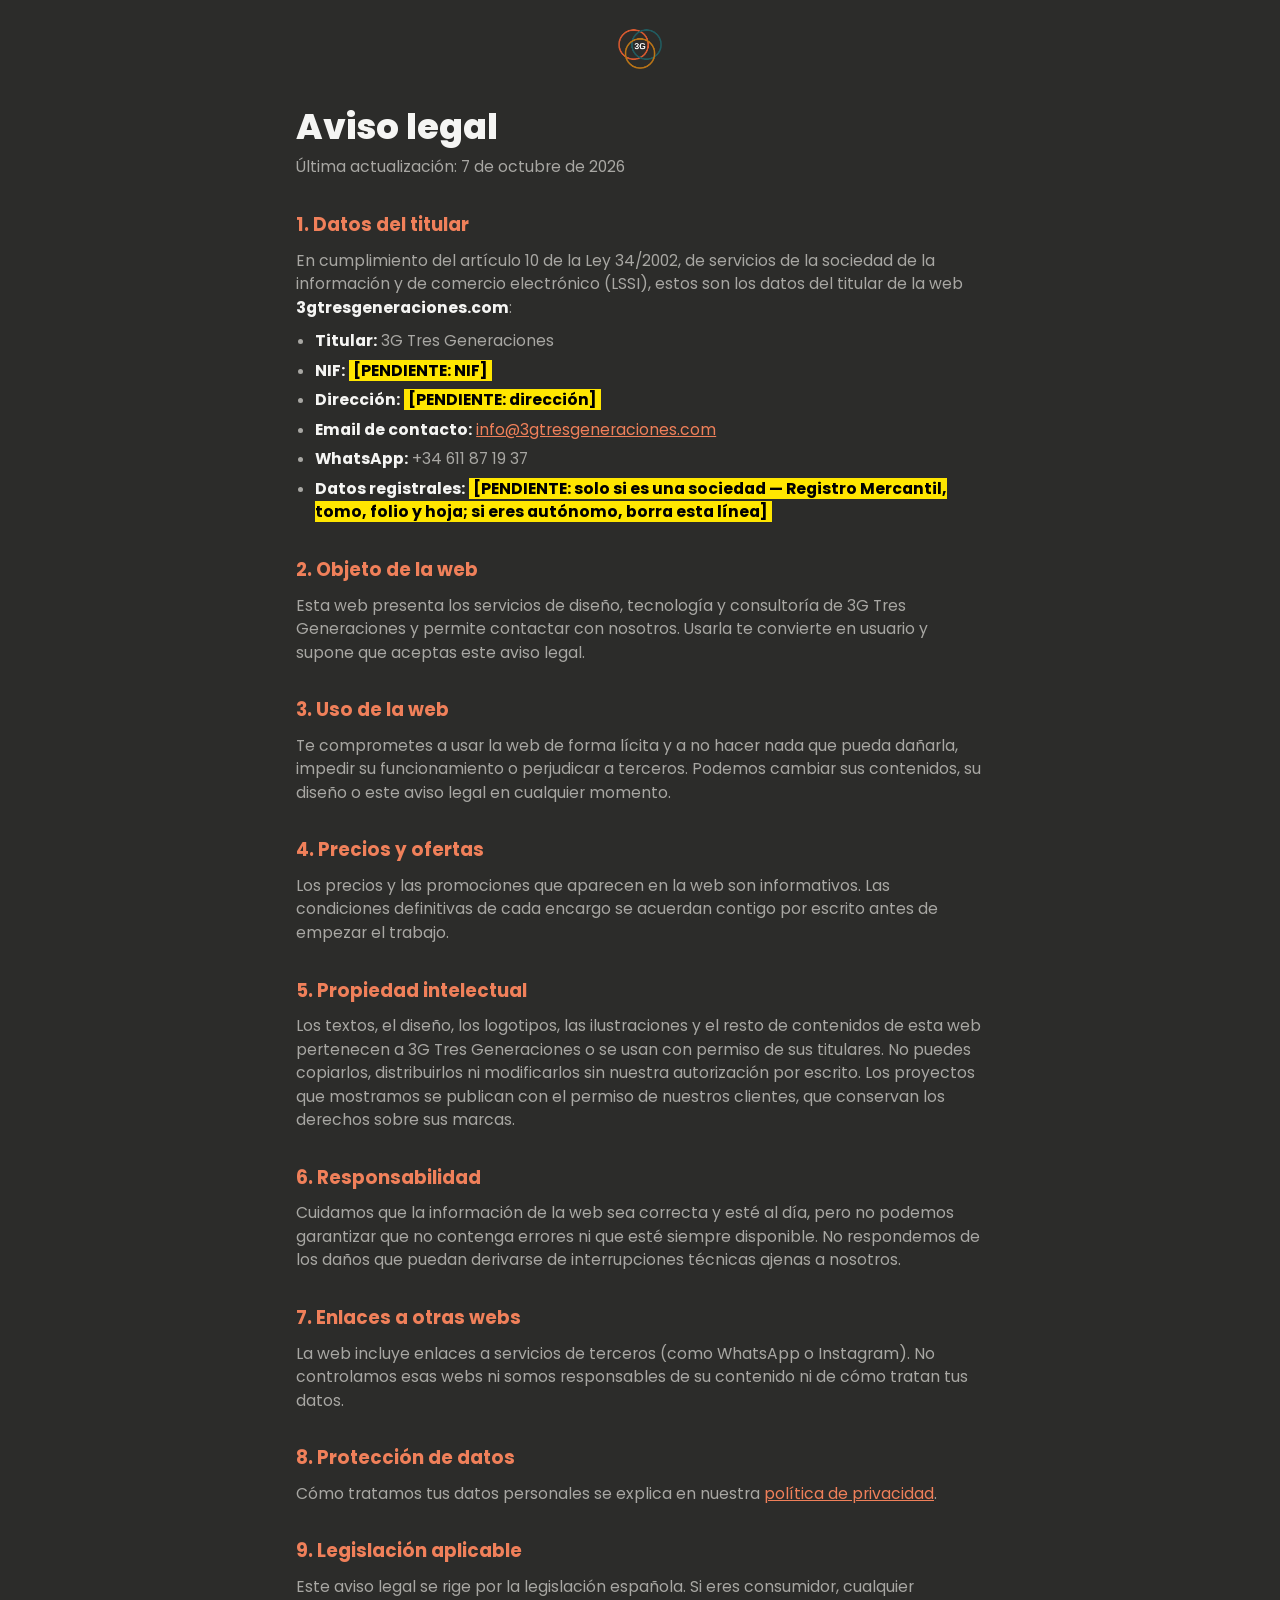
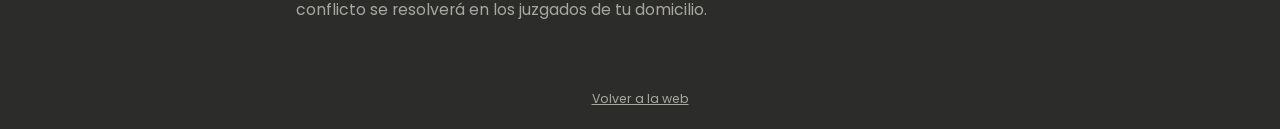
==== aviso-legal/index.html @ 4933120e "Add draft legal notice page (not linked yet; NIF and address pending) Co-Authored-By: Claude Opus 5." ====
<!-- 3G Tres Generaciones — Aviso legal -->
<!DOCTYPE html>
<html lang="es">
<head>
  <meta charset="UTF-8">
  <meta name="viewport" content="width=device-width, initial-scale=1.0">

  <title>Aviso legal | 3G Tres Generaciones</title>
  <meta name="description" content="Datos del titular y condiciones de uso de la web de 3G Tres Generaciones.">
  <link rel="canonical" href="https://3gtresgeneraciones.com/aviso-legal/">

  <!-- Favicon -->
  <link rel="icon" type="image/x-icon" href="/assets/favicon.ico">
  <link rel="icon" type="image/png" sizes="32x32" href="/assets/favicon-32.png">
  <link rel="apple-touch-icon" sizes="180x180" href="/assets/favicon-180.png">

  <!-- Fuentes -->
  <link rel="preconnect" href="https://fonts.googleapis.com">
  <link rel="preconnect" href="https://fonts.gstatic.com" crossorigin>
  <link href="https://fonts.googleapis.com/css2?family=Poppins:wght@400;500;600;700;800&display=swap" rel="stylesheet">

  <link rel="stylesheet" href="/diagnostico/diagnostico.css">
  <style>
    .legal { max-width: 720px; margin: 0 auto; padding: 16px 16px 48px; }
    .legal h1 { font-size: clamp(1.6rem, 6vw, 2.2rem); font-weight: 800; line-height: 1.15; margin-bottom: 8px; }
    .legal h2 { font-size: 1.15rem; font-weight: 700; margin: 32px 0 10px; color: var(--coral-claro); }
    .legal p, .legal li { color: var(--text-secondary); font-size: 0.98rem; }
    .legal p + p { margin-top: 10px; }
    .legal ul { padding-left: 1.2em; margin: 10px 0; }
    .legal li + li { margin-top: 6px; }
    .legal strong { color: var(--text-primary); }
    .legal a { color: var(--coral-claro); }
    .legal__fecha { font-size: 0.85rem; }
    .pendiente { background: #FFE600; color: #000; font-weight: 700; padding: 0 4px; }
  </style>
</head>
<body>

  <header class="dx-header">
    <a href="/" aria-label="Inicio — 3G Tres Generaciones">
      <img src="/assets/3G_logo_icono.png" alt="3G Tres Generaciones" class="dx-header__logo" width="60" height="60">
    </a>
  </header>

  <main class="legal">
    <h1>Aviso legal</h1>
    <p class="legal__fecha">Última actualización: 7 de octubre de 2026</p>

    <h2>1. Datos del titular</h2>
    <p>En cumplimiento del artículo 10 de la Ley 34/2002, de servicios de la sociedad de la información y de comercio electrónico (LSSI), estos son los datos del titular de la web <strong>3gtresgeneraciones.com</strong>:</p>
    <ul>
      <li><strong>Titular:</strong> 3G Tres Generaciones</li>
      <li><strong>NIF:</strong> <span class="pendiente">[PENDIENTE: NIF]</span></li>
      <li><strong>Dirección:</strong> <span class="pendiente">[PENDIENTE: dirección]</span></li>
      <li><strong>Email de contacto:</strong> <a href="mailto:info@3gtresgeneraciones.com">info@3gtresgeneraciones.com</a></li>
      <li><strong>WhatsApp:</strong> +34 611 87 19 37</li>
      <li><strong>Datos registrales:</strong> <span class="pendiente">[PENDIENTE: solo si es una sociedad — Registro Mercantil, tomo, folio y hoja; si eres autónomo, borra esta línea]</span></li>
    </ul>

    <h2>2. Objeto de la web</h2>
    <p>Esta web presenta los servicios de diseño, tecnología y consultoría de 3G Tres Generaciones y permite contactar con nosotros. Usarla te convierte en usuario y supone que aceptas este aviso legal.</p>

    <h2>3. Uso de la web</h2>
    <p>Te comprometes a usar la web de forma lícita y a no hacer nada que pueda dañarla, impedir su funcionamiento o perjudicar a terceros. Podemos cambiar sus contenidos, su diseño o este aviso legal en cualquier momento.</p>

    <h2>4. Precios y ofertas</h2>
    <p>Los precios y las promociones que aparecen en la web son informativos. Las condiciones definitivas de cada encargo se acuerdan contigo por escrito antes de empezar el trabajo.</p>

    <h2>5. Propiedad intelectual</h2>
    <p>Los textos, el diseño, los logotipos, las ilustraciones y el resto de contenidos de esta web pertenecen a 3G Tres Generaciones o se usan con permiso de sus titulares. No puedes copiarlos, distribuirlos ni modificarlos sin nuestra autorización por escrito. Los proyectos que mostramos se publican con el permiso de nuestros clientes, que conservan los derechos sobre sus marcas.</p>

    <h2>6. Responsabilidad</h2>
    <p>Cuidamos que la información de la web sea correcta y esté al día, pero no podemos garantizar que no contenga errores ni que esté siempre disponible. No respondemos de los daños que puedan derivarse de interrupciones técnicas ajenas a nosotros.</p>

    <h2>7. Enlaces a otras webs</h2>
    <p>La web incluye enlaces a servicios de terceros (como WhatsApp o Instagram). No controlamos esas webs ni somos responsables de su contenido ni de cómo tratan tus datos.</p>

    <h2>8. Protección de datos</h2>
    <p>Cómo tratamos tus datos personales se explica en nuestra <a href="/privacidad/">política de privacidad</a>.</p>

    <h2>9. Legislación aplicable</h2>
    <p>Este aviso legal se rige por la legislación española. Si eres consumidor, cualquier conflicto se resolverá en los juzgados de tu domicilio.</p>
  </main>

  <footer class="dx-pie">
    <a href="/">Volver a la web</a>
  </footer>

</body>
</html>
---- diagnostico/diagnostico.css ----
/* =========================================================
   3G Tres Generaciones — Diagnóstico gratis
   Hoja propia y ligera (la página no carga style.css).
   Mismos colores y tipografía que la web principal.
   ========================================================= */

:root {
  --bg-dark: #2C2C2A;
  --coral: #D85A30;
  --coral-claro: #F0805A;
  --petroleo: #215C60;
  --nombre: #2FA8A3; /* petróleo claro para el nombre del negocio: contraste 4,8:1 sobre --bg-dark */
  --text-primary: #F5F5F3;
  --text-secondary: #A8A7A3;
  --step-bg: #3A3A37;
  --borde: rgba(245, 245, 243, 0.14);
  --error: #FF8A80;

  --radius-lg: 28px;
  --radius-md: 20px;

  --font: 'Poppins', -apple-system, BlinkMacSystemFont, 'Segoe UI', sans-serif;
}

* {
  box-sizing: border-box;
}

html {
  -webkit-text-size-adjust: 100%;
}

body {
  margin: 0;
  min-height: 100vh;
  min-height: 100dvh;
  display: flex;
  flex-direction: column;
  font-family: var(--font);
  background: var(--bg-dark);
  color: var(--text-primary);
  line-height: 1.5;
  overflow-x: hidden;
}

h1, h2, h3, p {
  margin: 0;
}

a {
  color: inherit;
}

[hidden] {
  display: none !important;
}

/* ---------- Cabecera mínima ---------- */
.dx-header {
  display: flex;
  justify-content: center;
  padding: 18px 16px 6px;
  padding-top: max(18px, env(safe-area-inset-top));
}

.dx-header__logo {
  width: 60px;
  height: 60px;
  border-radius: 50%;
}

/* ---------- Contenedor ---------- */
.dx {
  flex: 1;
  width: 100%;
  max-width: 540px;
  margin: 0 auto;
  padding: 12px 16px 32px;
}

/* ---------- Barra: volver + progreso ---------- */
.dx-barra {
  display: flex;
  align-items: center;
  gap: 12px;
  margin-bottom: 28px;
}

.dx-volver {
  flex-shrink: 0;
  width: 44px;
  height: 44px;
  display: inline-flex;
  align-items: center;
  justify-content: center;
  border-radius: 50%;
  border: 1px solid var(--borde);
  background: transparent;
  color: var(--text-primary);
  cursor: pointer;
}

.dx-volver:hover,
.dx-volver:focus-visible {
  border-color: var(--coral);
  color: var(--coral-claro);
}

.dx-progreso {
  flex: 1;
  height: 8px;
  border-radius: 999px;
  background: var(--step-bg);
  overflow: hidden;
}

.dx-progreso__relleno {
  height: 100%;
  width: 0;
  border-radius: inherit;
  background: var(--coral);
  transition: width 0.3s ease;
}

.dx-progreso__texto {
  flex-shrink: 0;
  min-width: 3.2em;
  text-align: right;
  font-size: 0.8rem;
  color: var(--text-secondary);
}

/* ---------- Pantallas ---------- */
.dx-pantalla {
  display: flex;
  flex-direction: column;
  gap: 20px;
  animation: dx-entrar 0.25s ease;
}

@keyframes dx-entrar {
  from { opacity: 0; transform: translateY(8px); }
  to { opacity: 1; transform: none; }
}

@media (prefers-reduced-motion: reduce) {
  .dx-pantalla { animation: none; }
  .dx-progreso__relleno { transition: none; }
}

.dx-pantalla--inicio,
.dx-pantalla--gracias {
  padding-top: 6vh;
  text-align: center;
  align-items: center;
}

.dx-titulo {
  font-size: clamp(1.75rem, 7.5vw, 2.5rem);
  font-weight: 800;
  line-height: 1.15;
  letter-spacing: -0.01em;
}

.dx-subtitulo {
  font-size: 1.05rem;
  color: var(--text-secondary);
  max-width: 30em;
}

.dx-subtitulo strong {
  color: var(--text-primary);
}

.dx-nota {
  font-size: 0.82rem;
  color: var(--text-secondary);
}

.dx-pregunta {
  display: block;
  font-size: clamp(1.3rem, 5.5vw, 1.6rem);
  font-weight: 700;
  line-height: 1.25;
}

[tabindex="-1"]:focus {
  outline: none;
}

/* ---------- Botones ---------- */
.dx-btn {
  display: inline-flex;
  align-items: center;
  justify-content: center;
  gap: 10px;
  width: 100%;
  min-height: 58px;
  padding: 14px 28px;
  border: none;
  border-radius: 999px;
  background: var(--coral);
  color: #fff;
  font-family: var(--font);
  font-size: 1.05rem;
  font-weight: 600;
  text-decoration: none;
  cursor: pointer;
  box-shadow: 0 8px 24px rgba(216, 90, 48, 0.35);
  transition: transform 0.2s ease, box-shadow 0.2s ease, opacity 0.2s ease;
}

.dx-btn:hover,
.dx-btn:focus-visible {
  transform: translateY(-2px);
  box-shadow: 0 12px 28px rgba(216, 90, 48, 0.45);
}

.dx-btn:focus-visible,
.dx-opcion:focus-visible,
.dx-volver:focus-visible,
.dx-input:focus-visible {
  outline: 3px solid var(--coral-claro);
  outline-offset: 2px;
}

.dx-btn[disabled] {
  opacity: 0.6;
  cursor: wait;
  transform: none;
}

.dx-btn--whatsapp {
  background: #25D366;
  color: #0B3B1F;
  box-shadow: 0 8px 24px rgba(37, 211, 102, 0.35);
}

.dx-btn--whatsapp:hover,
.dx-btn--whatsapp:focus-visible {
  box-shadow: 0 12px 28px rgba(37, 211, 102, 0.45);
}

.dx-btn__icono {
  width: 22px;
  height: 22px;
  fill: currentColor;
  flex-shrink: 0;
}

/* ---------- Opciones (respuestas) ---------- */
.dx-opciones {
  display: grid;
  gap: 12px;
}

.dx-opcion {
  width: 100%;
  min-height: 62px;
  padding: 14px 20px;
  border: 2px solid var(--borde);
  border-radius: var(--radius-md);
  background: var(--step-bg);
  color: var(--text-primary);
  font-family: var(--font);
  font-size: 1.08rem;
  font-weight: 600;
  text-align: left;
  cursor: pointer;
  transition: border-color 0.15s ease, background 0.15s ease;
}

.dx-opcion:hover {
  border-color: rgba(216, 90, 48, 0.6);
}

.dx-opcion[aria-pressed="true"] {
  border-color: var(--coral);
  background: rgba(216, 90, 48, 0.18);
}

/* ---------- Campos de formulario ---------- */
.dx-form-negocio,
.dx-form {
  display: flex;
  flex-direction: column;
  gap: 18px;
}

.dx-campo {
  display: flex;
  flex-direction: column;
  gap: 6px;
}

.dx-campo > label {
  font-size: 0.95rem;
  font-weight: 600;
}

.dx-opcional {
  font-weight: 400;
  color: var(--text-secondary);
}

.dx-input {
  width: 100%;
  min-height: 56px;
  padding: 12px 16px;
  border: 2px solid var(--borde);
  border-radius: 16px;
  background: var(--step-bg);
  color: var(--text-primary);
  font-family: var(--font);
  font-size: 1.05rem; /* >= 16px: evita el zoom automático en iOS */
}

.dx-input::placeholder {
  color: rgba(168, 167, 163, 0.6);
}

.dx-input:focus {
  border-color: var(--coral);
}

.dx-input[aria-invalid="true"] {
  border-color: var(--error);
}

.dx-error {
  font-size: 0.85rem;
  color: var(--error);
}

.dx-campo--check {
  display: grid;
  grid-template-columns: auto 1fr;
  align-items: start;
  column-gap: 12px;
  row-gap: 6px;
}

.dx-campo--check input {
  width: 24px;
  height: 24px;
  margin: 2px 0 0;
  accent-color: var(--coral);
  cursor: pointer;
}

.dx-campo--check label {
  font-size: 0.82rem;
  font-weight: 400;
  color: var(--text-secondary);
  line-height: 1.5;
  cursor: pointer;
}

.dx-campo--check label a {
  color: var(--coral-claro);
  text-decoration: underline;
}

.dx-campo--check .dx-error {
  grid-column: 2;
}

.dx-trampa {
  position: absolute;
  left: -10000px;
  width: 1px;
  height: 1px;
  overflow: hidden;
}

/* ---------- Resultado ---------- */
.dx-resultado__negocio {
  font-size: clamp(1.75rem, 8vw, 2.3rem);
  line-height: 1.15;
  overflow-wrap: anywhere;
}

.dx-resultado {
  display: flex;
  flex-direction: column;
  gap: 14px;
}

.dx-linea {
  padding: 18px 20px;
  border-radius: var(--radius-md);
  background: var(--step-bg);
  font-size: 1.02rem;
  color: var(--text-secondary);
}

.dx-cifra {
  display: block;
  margin: 4px 0;
  font-size: 1.55rem;
  font-weight: 800;
  line-height: 1.2;
  color: var(--coral-claro);
}

.dx-linea--dinero {
  background: var(--petroleo);
  color: rgba(245, 245, 243, 0.85);
}

.dx-linea__clientes {
  font-weight: 600;
  color: #fff;
}

.dx-cifra--dinero {
  margin: 8px 0 0;
  font-size: 2.2rem;
  color: #fff;
}

.dx-pantalla[data-pantalla="resultado"] > .dx-nota {
  margin-top: -8px;
}

/* ---------- El caramelo ---------- */
.dx-caramelo {
  display: flex;
  flex-direction: column;
  gap: 14px;
  margin-top: 12px;
  padding: 24px 20px;
  border: 2px solid var(--coral);
  border-radius: var(--radius-lg);
  color: var(--text-secondary);
}

.dx-caramelo__titulo {
  font-size: 1.25rem;
  font-weight: 700;
  line-height: 1.3;
  color: var(--text-primary);
  overflow-wrap: anywhere;
}

/* ---------- Nombre del negocio (título del resultado y caramelo) ---------- */
.dx-nombre {
  font-family: 'Playfair Display', Georgia, serif;
  font-style: italic;
  font-weight: 700;
  color: var(--nombre);
}

.dx-caramelo__nombre {
  font-size: 1.3em;
}

.dx-gracias__nombre {
  font-size: 1.2em;
}

/* ---------- Pie ---------- */
.dx-pie {
  padding: 20px 16px;
  padding-bottom: max(20px, env(safe-area-inset-bottom));
  text-align: center;
  font-size: 0.78rem;
}

.dx-pie a {
  color: var(--text-secondary);
}

@media (min-width: 768px) {
  .dx {
    padding-top: 24px;
  }

  .dx-btn {
    width: auto;
    min-width: 280px;
    align-self: center;
  }

  .dx-pantalla--inicio .dx-btn,
  .dx-pantalla--gracias .dx-btn {
    align-self: center;
  }
}
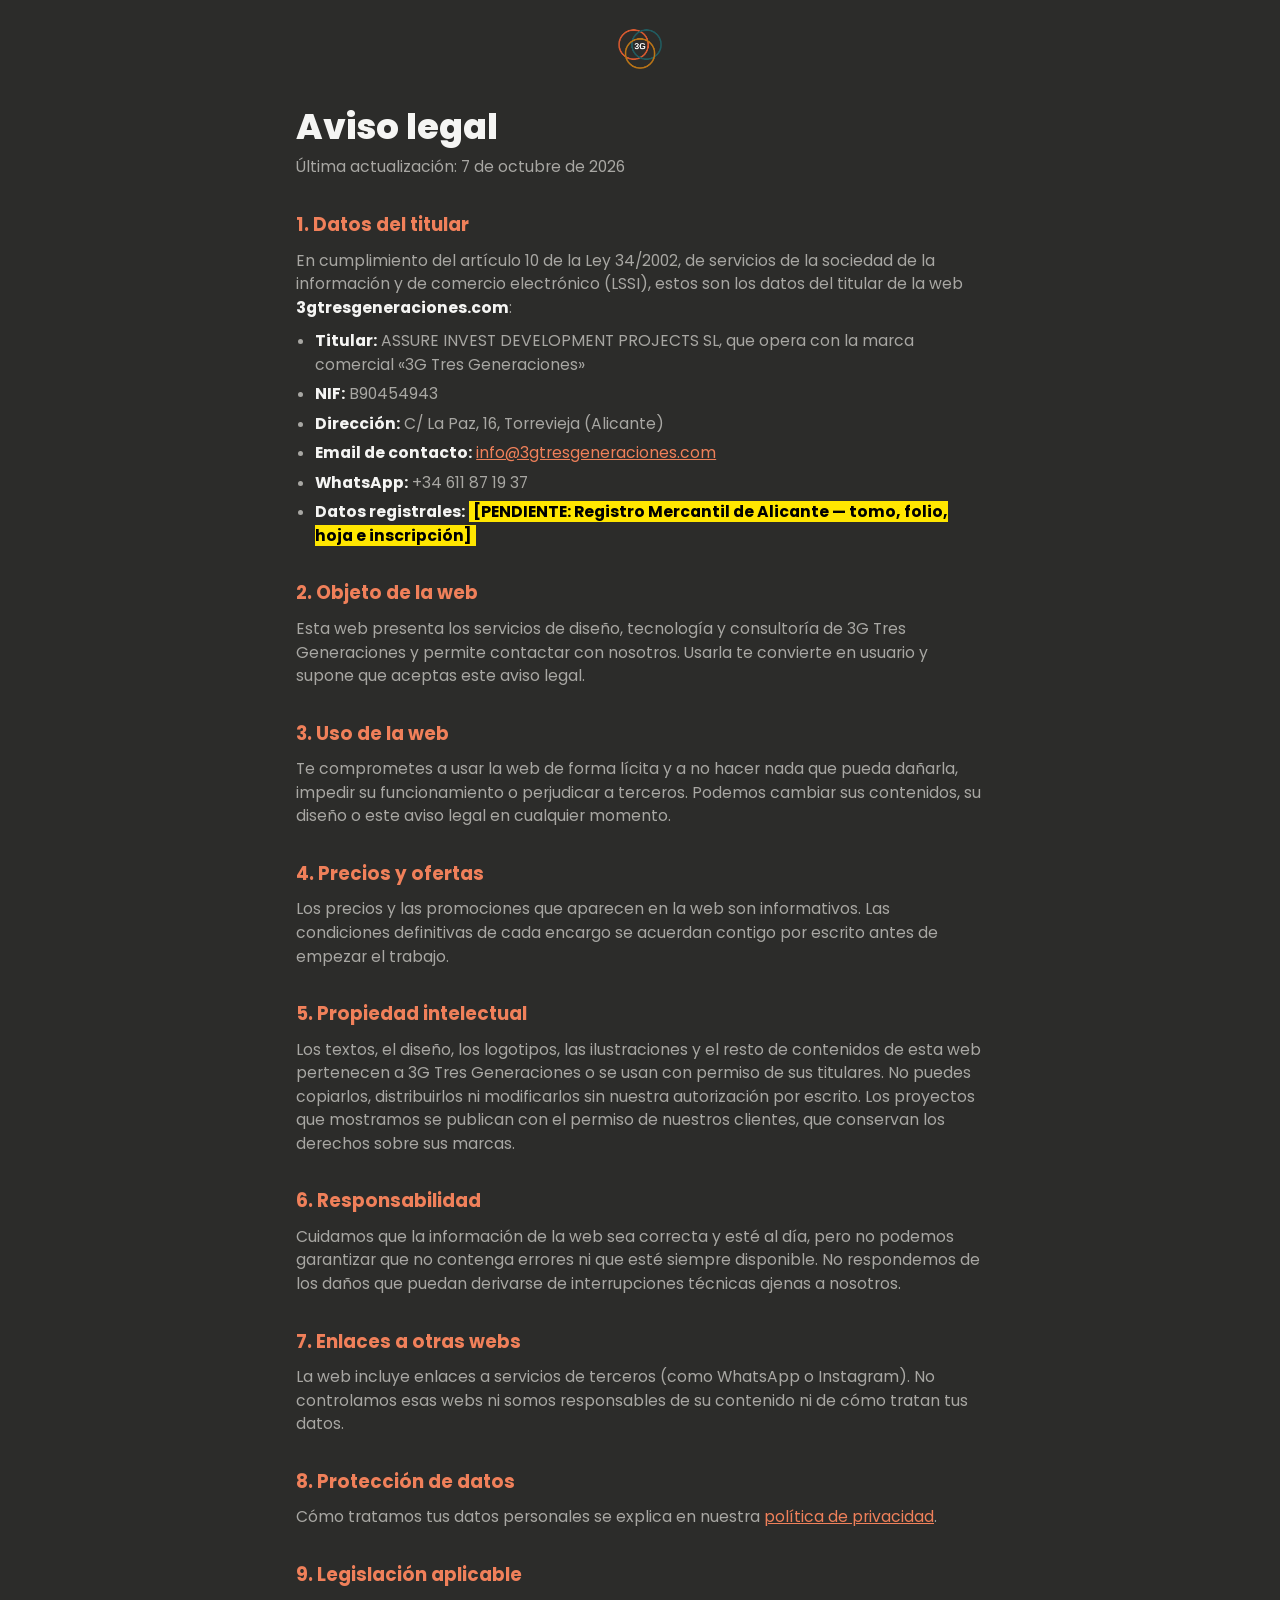
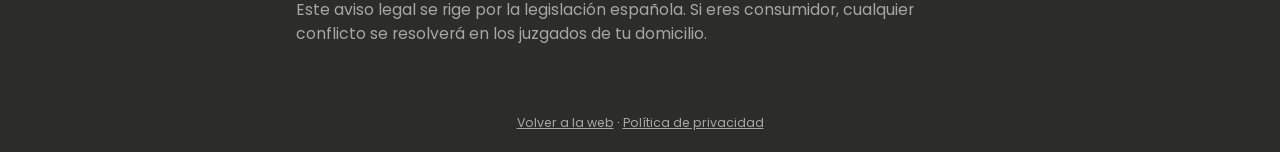
==== commit 5b098dfc: "Status pass: Instagram, assistant naming, email, 10-client promo, legal owner; mobile menu and table" ====
--- a/aviso-legal/index.html
+++ b/aviso-legal/index.html
@@ -9,15 +9,28 @@
   <meta name="description" content="Datos del titular y condiciones de uso de la web de 3G Tres Generaciones.">
   <link rel="canonical" href="https://3gtresgeneraciones.com/aviso-legal/">
 
+  <!-- Open Graph -->
+  <meta property="og:type" content="website">
+  <meta property="og:url" content="https://3gtresgeneraciones.com/aviso-legal/">
+  <meta property="og:title" content="Aviso legal | 3G Tres Generaciones">
+  <meta property="og:description" content="Datos del titular y condiciones de uso de la web de 3G Tres Generaciones.">
+  <meta property="og:image" content="https://3gtresgeneraciones.com/assets/og-3g-tres-generaciones.jpg">
+  <meta property="og:image:width" content="1200">
+  <meta property="og:image:height" content="630">
+  <meta property="og:image:alt" content="3G Tres Generaciones — Diseño, tecnología y consultoría">
+  <meta property="og:site_name" content="3G Tres Generaciones">
+  <meta property="og:locale" content="es_ES">
+  <meta name="twitter:card" content="summary_large_image">
+
   <!-- Favicon -->
   <link rel="icon" type="image/x-icon" href="/assets/favicon.ico">
   <link rel="icon" type="image/png" sizes="32x32" href="/assets/favicon-32.png">
   <link rel="apple-touch-icon" sizes="180x180" href="/assets/favicon-180.png">
 
   <!-- Fuentes -->
-  <link rel="preconnect" href="https://fonts.googleapis.com">
-  <link rel="preconnect" href="https://fonts.gstatic.com" crossorigin>
-  <link href="https://fonts.googleapis.com/css2?family=Poppins:wght@400;500;600;700;800&display=swap" rel="stylesheet">
+  <link rel="preload" href="/assets/fonts/poppins-400.woff2" as="font" type="font/woff2" crossorigin>
+  <link rel="preload" href="/assets/fonts/poppins-800.woff2" as="font" type="font/woff2" crossorigin>
+  <link rel="stylesheet" href="/assets/fonts/fonts.css">
 
   <link rel="stylesheet" href="/diagnostico/diagnostico.css">
   <style>
@@ -49,12 +62,12 @@
     <h2>1. Datos del titular</h2>
     <p>En cumplimiento del artículo 10 de la Ley 34/2002, de servicios de la sociedad de la información y de comercio electrónico (LSSI), estos son los datos del titular de la web <strong>3gtresgeneraciones.com</strong>:</p>
     <ul>
-      <li><strong>Titular:</strong> 3G Tres Generaciones</li>
-      <li><strong>NIF:</strong> <span class="pendiente">[PENDIENTE: NIF]</span></li>
-      <li><strong>Dirección:</strong> <span class="pendiente">[PENDIENTE: dirección]</span></li>
+      <li><strong>Titular:</strong> ASSURE INVEST DEVELOPMENT PROJECTS SL, que opera con la marca comercial «3G Tres Generaciones»</li>
+      <li><strong>NIF:</strong> B90454943</li>
+      <li><strong>Dirección:</strong> C/ La Paz, 16, Torrevieja (Alicante)</li>
       <li><strong>Email de contacto:</strong> <a href="mailto:info@3gtresgeneraciones.com">info@3gtresgeneraciones.com</a></li>
       <li><strong>WhatsApp:</strong> +34 611 87 19 37</li>
-      <li><strong>Datos registrales:</strong> <span class="pendiente">[PENDIENTE: solo si es una sociedad — Registro Mercantil, tomo, folio y hoja; si eres autónomo, borra esta línea]</span></li>
+      <li><strong>Datos registrales:</strong> <span class="pendiente">[PENDIENTE: Registro Mercantil de Alicante — tomo, folio, hoja e inscripción]</span></li>
     </ul>
 
     <h2>2. Objeto de la web</h2>
@@ -83,7 +96,7 @@
   </main>
 
   <footer class="dx-pie">
-    <a href="/">Volver a la web</a>
+    <a href="/">Volver a la web</a> · <a href="/privacidad/">Política de privacidad</a>
   </footer>
 
 </body>
--- a/assets/fonts/fonts.css
+++ b/assets/fonts/fonts.css
@@ -0,0 +1,43 @@
+/* Fuentes servidas desde el propio dominio (antes Google Fonts). Solo el juego latino. */
+@font-face {
+  font-family: 'Poppins';
+  font-style: normal;
+  font-weight: 400;
+  font-display: swap;
+  src: url('/assets/fonts/poppins-400.woff2') format('woff2');
+}
+@font-face {
+  font-family: 'Poppins';
+  font-style: normal;
+  font-weight: 500;
+  font-display: swap;
+  src: url('/assets/fonts/poppins-500.woff2') format('woff2');
+}
+@font-face {
+  font-family: 'Poppins';
+  font-style: normal;
+  font-weight: 600;
+  font-display: swap;
+  src: url('/assets/fonts/poppins-600.woff2') format('woff2');
+}
+@font-face {
+  font-family: 'Poppins';
+  font-style: normal;
+  font-weight: 700;
+  font-display: swap;
+  src: url('/assets/fonts/poppins-700.woff2') format('woff2');
+}
+@font-face {
+  font-family: 'Poppins';
+  font-style: normal;
+  font-weight: 800;
+  font-display: swap;
+  src: url('/assets/fonts/poppins-800.woff2') format('woff2');
+}
+@font-face {
+  font-family: 'Playfair Display';
+  font-style: italic;
+  font-weight: 700;
+  font-display: swap;
+  src: url('/assets/fonts/playfair-display-700-italic.woff2') format('woff2');
+}
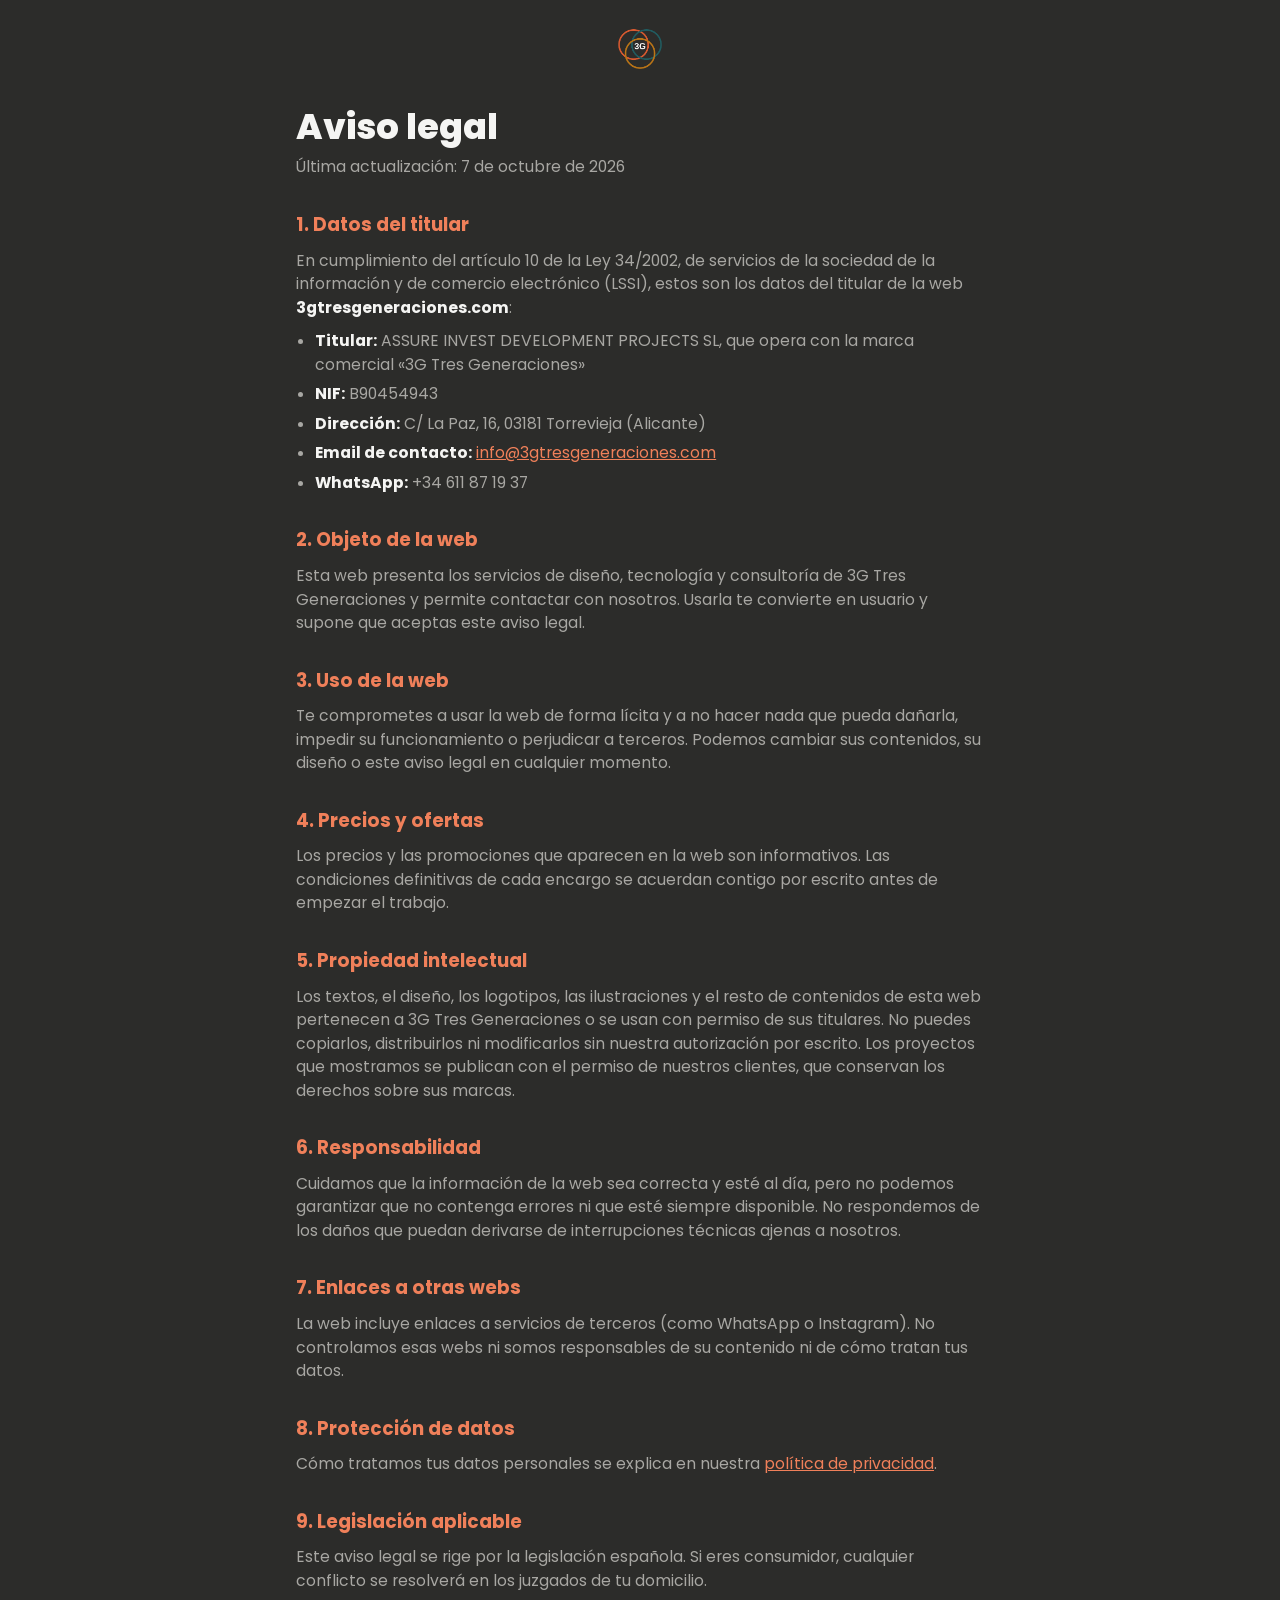
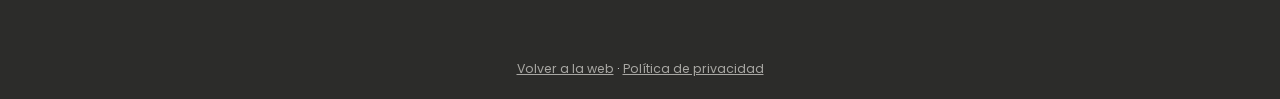
==== commit af4daa19: "Contact redesign (3 clickable cards), free mockup block on Spain pack pages, 'Promoción limitada*' n" ====
--- a/aviso-legal/index.html
+++ b/aviso-legal/index.html
@@ -64,10 +64,9 @@
     <ul>
       <li><strong>Titular:</strong> ASSURE INVEST DEVELOPMENT PROJECTS SL, que opera con la marca comercial «3G Tres Generaciones»</li>
       <li><strong>NIF:</strong> B90454943</li>
-      <li><strong>Dirección:</strong> C/ La Paz, 16, Torrevieja (Alicante)</li>
+      <li><strong>Dirección:</strong> C/ La Paz, 16, 03181 Torrevieja (Alicante)</li>
       <li><strong>Email de contacto:</strong> <a href="mailto:info@3gtresgeneraciones.com">info@3gtresgeneraciones.com</a></li>
       <li><strong>WhatsApp:</strong> +34 611 87 19 37</li>
-      <li><strong>Datos registrales:</strong> <span class="pendiente">[PENDIENTE: Registro Mercantil de Alicante — tomo, folio, hoja e inscripción]</span></li>
     </ul>
 
     <h2>2. Objeto de la web</h2>
